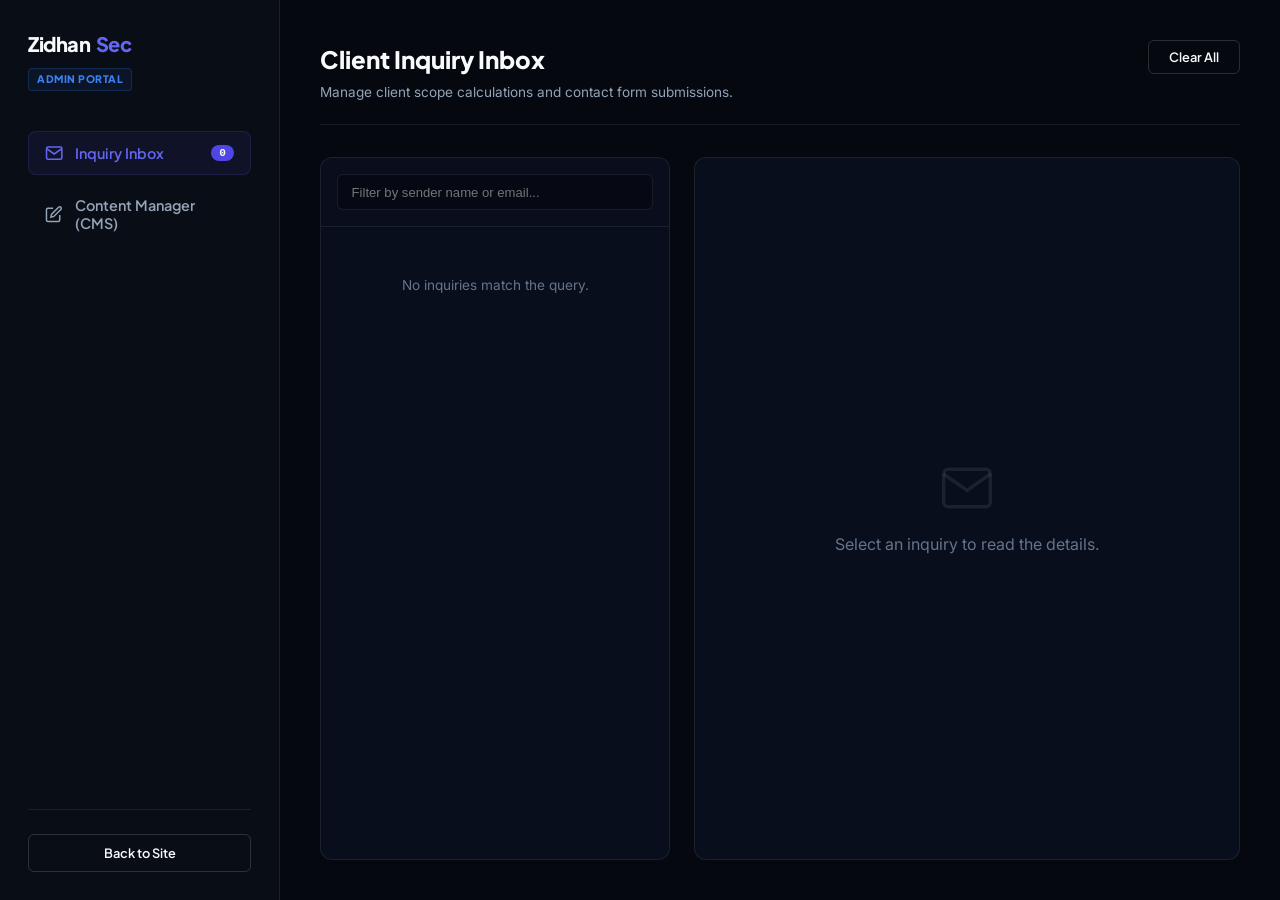
==== admin.html @ 0c04fc3c "Implement admin panel dashboard, static CMS config loader, and client inquiry inbox" ====
<!DOCTYPE html>
<html lang="en">
<head>
    <meta charset="UTF-8">
    <meta name="viewport" content="width=device-width, initial-scale=1.0">
    <title>ZidhanSec | Admin Portal</title>
    <!-- Google Fonts -->
    <link rel="preconnect" href="https://fonts.googleapis.com">
    <link rel="preconnect" href="https://fonts.gstatic.com" crossorigin>
    <link href="https://fonts.googleapis.com/css2?family=Inter:wght@300;400;500;600;700;800&family=Plus+Jakarta+Sans:wght@300;400;500;600;700;800&display=swap" rel="stylesheet">
    <!-- CSS stylesheet -->
    <link rel="stylesheet" href="style.css">
</head>
<body class="admin-body">
    <!-- Background glow effect -->
    <div class="bg-gradient-glow"></div>

    <div class="admin-layout">
        <!-- Sidebar Navigation -->
        <aside class="admin-sidebar">
            <div class="sidebar-header">
                <a href="index.html" class="logo">
                    <span class="logo-brand">Zidhan</span><span class="logo-accent">Sec</span>
                </a>
                <span class="admin-badge">Admin Portal</span>
            </div>
            
            <nav class="sidebar-nav">
                <button class="nav-tab-btn active" id="tab-inbox-btn">
                    <svg class="nav-tab-icon" viewBox="0 0 24 24" fill="none" stroke="currentColor" stroke-width="2"><path d="M4 4h16c1.1 0 2 .9 2 2v12c0 1.1-.9 2-2 2H4c-1.1 0-2-.9-2-2V6c0-1.1.9-2 2-2z"></path><polyline points="22,6 12,13 2,6"></polyline></svg>
                    <span>Inquiry Inbox</span>
                    <span class="inbox-count" id="inbox-badge-count">0</span>
                </button>
                <button class="nav-tab-btn" id="tab-cms-btn">
                    <svg class="nav-tab-icon" viewBox="0 0 24 24" fill="none" stroke="currentColor" stroke-width="2"><path d="M11 4H4a2 2 0 0 0-2 2v14a2 2 0 0 0 2 2h14a2 2 0 0 0 2-2v-7"></path><path d="M18.5 2.5a2.121 2.121 0 1 1 3 3L12 15l-4 1 1-4 9.5-9.5z"></path></svg>
                    <span>Content Manager (CMS)</span>
                </button>
            </nav>

            <div class="sidebar-footer">
                <a href="index.html" class="btn btn-outline btn-sm btn-block">Back to Site</a>
            </div>
        </aside>

        <!-- Main Workspace Area -->
        <main class="admin-workspace">
            
            <!-- INBOX TAB VIEW -->
            <section class="admin-tab-content active" id="tab-inbox">
                <div class="tab-header-row">
                    <div>
                        <h2 class="workspace-title">Client Inquiry Inbox</h2>
                        <p class="workspace-subtitle">Manage client scope calculations and contact form submissions.</p>
                    </div>
                    <button class="btn btn-outline btn-sm" id="btn-clear-inbox">Clear All</button>
                </div>

                <div class="inbox-dashboard-grid">
                    <!-- Inbox Left Index List -->
                    <div class="inbox-list-pane">
                        <div class="list-search-wrap">
                            <input type="text" id="inbox-search" placeholder="Filter by sender name or email...">
                        </div>
                        <div class="inbox-index-list" id="inbox-index-list">
                            <!-- Populated dynamically -->
                            <div class="inbox-empty-state">No inquiries received yet.</div>
                        </div>
                    </div>

                    <!-- Inbox Right Details Reader -->
                    <div class="inbox-reader-pane" id="inbox-reader-pane">
                        <div class="reader-placeholder">
                            <svg class="placeholder-mail-icon" viewBox="0 0 24 24" fill="none" stroke="currentColor" stroke-width="1.5"><path d="M4 4h16c1.1 0 2 .9 2 2v12c0 1.1-.9 2-2 2H4c-1.1 0-2-.9-2-2V6c0-1.1.9-2 2-2z"></path><polyline points="22,6 12,13 2,6"></polyline></svg>
                            <p>Select an inquiry to read the details.</p>
                        </div>
                    </div>
                </div>
            </section>

            <!-- CMS EDITOR TAB VIEW -->
            <section class="admin-tab-content" id="tab-cms">
                <div class="tab-header-row">
                    <div>
                        <h2 class="workspace-title">Content Management System (CMS)</h2>
                        <p class="workspace-subtitle">Dynamically edit your website texts, statistics, biography, and featured cards.</p>
                    </div>
                    <div style="display:flex; gap: 0.5rem;">
                        <button class="btn btn-outline btn-sm" id="btn-export-config">Export config.json</button>
                        <button class="btn btn-primary btn-sm" id="btn-save-cms">Save Changes</button>
                    </div>
                </div>

                <div class="cms-editor-grid">
                    <!-- CMS Left: Edit Forms -->
                    <div class="cms-forms-pane">
                        <form id="cms-editor-form">
                            <!-- HERO SECTION EDITOR -->
                            <div class="editor-section-card">
                                <h3 class="editor-card-title">1. Hero Section Content</h3>
                                <div class="form-group">
                                    <label for="cms-hero-status">Status Badge Text</label>
                                    <input type="text" id="cms-hero-status" required>
                                </div>
                                <div class="form-group">
                                    <label for="cms-hero-title">Main Headline (Use \n for line breaks)</label>
                                    <textarea id="cms-hero-title" rows="2" required></textarea>
                                </div>
                                <div class="form-group">
                                    <label for="cms-hero-subtitle">Subtitle Paragraph</label>
                                    <textarea id="cms-hero-subtitle" rows="3" required></textarea>
                                </div>
                            </div>

                            <!-- STATS EDITOR -->
                            <div class="editor-section-card">
                                <h3 class="editor-card-title">2. Homepage Statistics</h3>
                                <div class="stats-editor-grid">
                                    <div class="stat-editor-row">
                                        <h4>Stat 1</h4>
                                        <input type="text" id="cms-stat-val-0" placeholder="Val (e.g. 15+)" required>
                                        <input type="text" id="cms-stat-lbl-0" placeholder="Label" required>
                                    </div>
                                    <div class="stat-editor-row">
                                        <h4>Stat 2</h4>
                                        <input type="text" id="cms-stat-val-1" placeholder="Val (e.g. 100%)" required>
                                        <input type="text" id="cms-stat-lbl-1" placeholder="Label" required>
                                    </div>
                                    <div class="stat-editor-row">
                                        <h4>Stat 3</h4>
                                        <input type="text" id="cms-stat-val-2" placeholder="Val (e.g. 3+)" required>
                                        <input type="text" id="cms-stat-lbl-2" placeholder="Label" required>
                                    </div>
                                </div>
                            </div>

                            <!-- ABOUT BIOGRAPHY EDITOR -->
                            <div class="editor-section-card">
                                <h3 class="editor-card-title">3. About Me Biography</h3>
                                <div class="form-group">
                                    <label for="cms-about-lead">Lead Statement (Bold text)</label>
                                    <input type="text" id="cms-about-lead" required>
                                </div>
                                <div class="form-group">
                                    <label for="cms-about-bio1">Bio Paragraph 1</label>
                                    <textarea id="cms-about-bio1" rows="3" required></textarea>
                                </div>
                                <div class="form-group">
                                    <label for="cms-about-bio2">Bio Paragraph 2</label>
                                    <textarea id="cms-about-bio2" rows="3" required></textarea>
                                </div>
                                <div class="form-group">
                                    <label for="cms-about-bio3">Bio Paragraph 3</label>
                                    <textarea id="cms-about-bio3" rows="3" required></textarea>
                                </div>
                            </div>
                        </form>
                    </div>

                    <!-- CMS Right: Help & Deployment Instructions -->
                    <div class="cms-help-pane">
                        <div class="help-card">
                            <h4>How to make updates permanent?</h4>
                            <p>Modifying fields on this page and clicking **Save Changes** updates your browser's local view immediately so you can test it.</p>
                            <p>To make the changes permanent for all public visitors on your live website, follow these steps:</p>
                            <ol class="help-steps">
                                <li>Modify the contents on this panel to your liking.</li>
                                <li>Click the **Export config.json** button at the top-right.</li>
                                <li>Save the downloaded `config.json` file inside your local folder, replacing the old `config.json`.</li>
                                <li>Run a Git Commit and Push to your repository:
                                    <pre class="code-pre">git add config.json
git commit -m "Update website content"
git push origin main</pre>
                                </li>
                            </ol>
                            <div class="alert-info-box">
                                <p><strong>Note:</strong> GitHub Pages may take 1-2 minutes to deploy the new file after you push.</p>
                            </div>
                        </div>
                    </div>
                </div>
            </section>

        </main>
    </div>

    <!-- JS Scripts -->
    <script src="app.js"></script>
</body>
</html>
---- style.css ----
/* ==========================================================================
   Custom CSS Design System - Professional Corporate Theme
   ========================================================================== */
:root {
    /* Color Palette */
    --bg-base: #090d16;          /* Deep Slate Navy */
    --bg-surface: #0f172a;       /* Slate-900 */
    --bg-card: rgba(15, 23, 42, 0.6);
    --bg-darker: #05080f;        /* Near Black Navy */
    
    --color-primary: #4f46e5;    /* Indigo */
    --color-primary-light: #6366f1;
    --color-primary-rgb: 79, 70, 229;
    --color-secondary: #3b82f6;  /* Blue */
    --color-secondary-rgb: 59, 130, 246;
    --color-accent: #10b981;     /* Emerald Success */
    
    --color-text-primary: #f8fafc;   /* Slate-50 */
    --color-text-secondary: #94a3b8; /* Slate-400 */
    --color-text-muted: #64748b;    /* Slate-500 */
    --color-border: rgba(255, 255, 255, 0.08);
    --color-border-hover: rgba(99, 102, 241, 0.25);

    /* Severity Indicators */
    --sev-critical: #ef4444;      /* Rose Red */
    --sev-high: #f97316;          /* Orange */
    --sev-medium: #f59e0b;        /* Amber */
    --sev-low: #0ea5e9;           /* Sky Blue */
    
    /* Fonts */
    --font-sans: 'Inter', -apple-system, BlinkMacSystemFont, "Segoe UI", Roboto, sans-serif;
    --font-heading: 'Plus Jakarta Sans', -apple-system, BlinkMacSystemFont, sans-serif;
    --font-mono: SFMono-Regular, Consolas, "Liberation Mono", Menlo, monospace;
    
    /* Transitions */
    --transition-fast: 0.15s ease;
    --transition-smooth: 0.35s cubic-bezier(0.16, 1, 0.3, 1);
}

/* Reset and Global Styles */
*, *::before, *::after {
    box-sizing: border-box;
    margin: 0;
    padding: 0;
}

html {
    scroll-behavior: smooth;
    font-size: 16px;
    background-color: var(--bg-base);
}

body {
    font-family: var(--font-sans);
    color: var(--color-text-primary);
    line-height: 1.6;
    overflow-x: hidden;
    position: relative;
    background-color: var(--bg-base);
}

/* Background Gradients Glow (Modern tech look) */
.bg-gradient-glow {
    position: fixed;
    top: 0;
    left: 0;
    width: 100vw;
    height: 100vh;
    z-index: -2;
    background-color: var(--bg-base);
    background-image: 
        radial-gradient(circle at 15% 15%, rgba(79, 70, 229, 0.07) 0%, transparent 45%),
        radial-gradient(circle at 85% 85%, rgba(59, 130, 246, 0.07) 0%, transparent 45%);
    pointer-events: none;
}

/* Scrollbar styling */
::-webkit-scrollbar {
    width: 8px;
    height: 8px;
}
::-webkit-scrollbar-track {
    background: var(--bg-base);
}
::-webkit-scrollbar-thumb {
    background: rgba(99, 102, 241, 0.15);
    border-radius: 8px;
}
::-webkit-scrollbar-thumb:hover {
    background: rgba(99, 102, 241, 0.3);
}

/* Helper Utilities */
.container {
    width: 100%;
    max-width: 1200px;
    margin: 0 auto;
    padding: 0 2rem;
}

.section-padding {
    padding: 6.5rem 0;
}

.bg-darker {
    background-color: var(--bg-darker);
}

.border-top-glow {
    border-top: 1px solid var(--color-border);
    position: relative;
}

.text-gradient {
    background: linear-gradient(135deg, #818cf8, #3b82f6);
    -webkit-background-clip: text;
    -webkit-text-fill-color: transparent;
}

.text-success { color: var(--color-accent); }
.text-accent { color: var(--color-primary-light); }
.text-muted { color: var(--color-text-secondary); }

/* Buttons & Interactive Elements */
.btn {
    display: inline-flex;
    align-items: center;
    justify-content: center;
    gap: 0.5rem;
    font-family: var(--font-heading);
    font-weight: 600;
    font-size: 0.9rem;
    padding: 0.75rem 1.75rem;
    border-radius: 8px;
    cursor: pointer;
    text-decoration: none;
    transition: var(--transition-smooth);
    border: 1px solid transparent;
}

.btn-primary {
    background-color: var(--color-primary);
    color: #ffffff;
    border-color: var(--color-primary);
}
.btn-primary:hover {
    background-color: var(--color-primary-light);
    border-color: var(--color-primary-light);
    transform: translateY(-2px);
    box-shadow: 0 10px 20px -10px rgba(99, 102, 241, 0.5);
}

.btn-outline {
    background-color: transparent;
    color: var(--color-text-primary);
    border-color: rgba(255, 255, 255, 0.15);
}
.btn-outline:hover {
    background-color: rgba(255, 255, 255, 0.03);
    border-color: var(--color-primary-light);
    color: var(--color-primary-light);
    transform: translateY(-2px);
}

.btn-sm {
    padding: 0.5rem 1.25rem;
    font-size: 0.8rem;
    border-radius: 6px;
}

.btn-block {
    width: 100%;
}

.btn-icon {
    width: 1rem;
    height: 1rem;
    transition: transform var(--transition-fast);
}
.btn:hover .btn-icon {
    transform: translateX(2px);
}

/* Header & Navigation Menu */
.header {
    position: fixed;
    top: 0;
    left: 0;
    width: 100%;
    z-index: 100;
    background-color: rgba(9, 13, 22, 0.85);
    backdrop-filter: blur(12px);
    -webkit-backdrop-filter: blur(12px);
    border-bottom: 1px solid var(--color-border);
    transition: var(--transition-smooth);
}

.nav-container {
    display: flex;
    align-items: center;
    justify-content: space-between;
    height: 80px;
}

.logo {
    display: flex;
    align-items: center;
    gap: 0.35rem;
    font-family: var(--font-heading);
    font-weight: 800;
    font-size: 1.25rem;
    color: var(--color-text-primary);
    text-decoration: none;
    letter-spacing: -0.5px;
}
.logo-brand {
    color: var(--color-text-primary);
}
.logo-accent {
    color: var(--color-primary-light);
}

.status-dot {
    display: inline-block;
    vertical-align: middle;
    width: 8px;
    height: 8px;
    background-color: var(--color-accent);
    border-radius: 50%;
    box-shadow: 0 0 8px var(--color-accent);
}
.pulsing {
    animation: pulse 2s infinite;
}

@keyframes pulse {
    0% { transform: scale(0.95); opacity: 0.5; }
    50% { transform: scale(1.1); opacity: 1; }
    100% { transform: scale(0.95); opacity: 0.5; }
}

.nav-menu {
    display: flex;
    align-items: center;
    gap: 2rem;
}

.nav-link {
    font-family: var(--font-heading);
    font-size: 0.9rem;
    font-weight: 500;
    color: var(--color-text-secondary);
    text-decoration: none;
    transition: var(--transition-fast);
    padding: 0.5rem 0;
}
.nav-link:hover, .nav-link.active {
    color: var(--color-primary-light);
}

.mobile-nav-toggle {
    display: none;
    background: none;
    border: none;
    cursor: pointer;
    flex-direction: column;
    gap: 5px;
}
.mobile-nav-toggle .bar {
    width: 20px;
    height: 2px;
    background-color: var(--color-text-primary);
    transition: var(--transition-fast);
}

/* Hero Section */
.hero-section {
    position: relative;
    overflow: hidden;
}

.hero-grid {
    display: grid;
    grid-template-columns: 1.15fr 0.85fr;
    gap: 4rem;
    align-items: center;
    padding-top: 120px;
    padding-bottom: 3rem;
}

.badge-corporate {
    display: inline-flex;
    align-items: center;
    gap: 0.5rem;
    background-color: rgba(99, 102, 241, 0.08);
    border: 1px solid rgba(99, 102, 241, 0.2);
    padding: 0.35rem 0.85rem;
    border-radius: 20px;
    margin-bottom: 1.5rem;
}
.badge-ping {
    width: 6px;
    height: 6px;
    background-color: var(--color-accent);
    border-radius: 50%;
    animation: pulse 1.5s infinite;
}
.badge-text {
    font-family: var(--font-heading);
    font-size: 0.72rem;
    font-weight: 700;
    letter-spacing: 0.5px;
    color: var(--color-primary-light);
}

.hero-title {
    font-family: var(--font-heading);
    font-size: 3.25rem;
    line-height: 1.2;
    font-weight: 800;
    margin-bottom: 1.5rem;
    letter-spacing: -1.25px;
}

.hero-subtitle {
    font-size: 1.05rem;
    color: var(--color-text-secondary);
    margin-bottom: 2.25rem;
    max-width: 550px;
    line-height: 1.7;
}

.hero-actions {
    display: flex;
    gap: 1rem;
    margin-bottom: 3.5rem;
}

.hero-stats {
    display: flex;
    gap: 2.5rem;
    border-top: 1px solid var(--color-border);
    padding-top: 2rem;
}
.stat-val {
    display: block;
    font-size: 1.85rem;
    font-weight: 800;
    font-family: var(--font-heading);
    line-height: 1;
    margin-bottom: 0.25rem;
}
.stat-lbl {
    font-size: 0.75rem;
    color: var(--color-text-muted);
    font-weight: 600;
    text-transform: uppercase;
    letter-spacing: 0.5px;
}

/* Executive Security Metrics Dashboard (Corporate style) */
.dashboard-widget-container {
    background-color: rgba(15, 23, 42, 0.55);
    border: 1px solid var(--color-border);
    border-radius: 12px;
    box-shadow: 0 20px 40px rgba(0, 0, 0, 0.35);
    overflow: hidden;
    height: 380px;
    display: flex;
    flex-direction: column;
    backdrop-filter: blur(8px);
}

.dashboard-header {
    background-color: var(--bg-darker);
    border-bottom: 1px solid var(--color-border);
    padding: 0.85rem 1.25rem;
    display: flex;
    align-items: center;
    justify-content: space-between;
}
.dashboard-controls {
    display: flex;
    gap: 6px;
}
.control-dot {
    width: 8px;
    height: 8px;
    border-radius: 50%;
    background-color: rgba(255, 255, 255, 0.15);
}
.dashboard-title {
    font-family: var(--font-heading);
    font-size: 0.8rem;
    font-weight: 700;
    color: var(--color-text-secondary);
}
.dashboard-badge {
    font-family: var(--font-mono);
    font-size: 0.7rem;
    font-weight: 600;
    color: var(--color-accent);
    border: 1px solid rgba(16, 185, 129, 0.25);
    padding: 1px 6px;
    border-radius: 4px;
    background-color: rgba(16, 185, 129, 0.05);
}

.dashboard-body {
    padding: 1.25rem;
    display: flex;
    flex-direction: column;
    gap: 1rem;
    flex-grow: 1;
    overflow-y: auto;
}

.dashboard-stats-grid {
    display: grid;
    grid-template-columns: 1fr 1fr;
    gap: 0.85rem;
}
.stat-card {
    background-color: rgba(5, 8, 15, 0.4);
    border: 1px solid var(--color-border);
    border-radius: 8px;
    padding: 0.85rem 1rem;
}
.stat-num {
    font-family: var(--font-heading);
    font-size: 1.5rem;
    font-weight: 800;
}
.stat-desc {
    font-size: 0.72rem;
    color: var(--color-text-muted);
}

.dashboard-chart-wrap {
    background-color: rgba(5, 8, 15, 0.4);
    border: 1px solid var(--color-border);
    border-radius: 8px;
    padding: 0.85rem 1rem;
}
.chart-header {
    display: flex;
    justify-content: space-between;
    font-size: 0.72rem;
    margin-bottom: 0.5rem;
    color: var(--color-text-muted);
}
.chart-legend {
    color: var(--color-accent);
    font-weight: 600;
}
.chart-bars {
    display: flex;
    justify-content: space-between;
    align-items: flex-end;
    height: 60px;
}
.chart-bar-item {
    display: flex;
    flex-direction: column;
    align-items: center;
    gap: 0.25rem;
    flex-grow: 1;
}
.bar-fill {
    width: 14px;
    background: linear-gradient(180deg, var(--color-primary-light), var(--color-secondary));
    border-radius: 3px 3px 0 0;
    transition: height 0.6s ease;
}
.chart-bar-item span {
    font-size: 0.6rem;
    color: var(--color-text-muted);
}

.dashboard-feed {
    background-color: rgba(5, 8, 15, 0.4);
    border: 1px solid var(--color-border);
    border-radius: 8px;
    padding: 0.75rem 1rem;
    display: flex;
    flex-direction: column;
    gap: 0.25rem;
}
.feed-item {
    font-family: var(--font-mono);
    font-size: 0.7rem;
    color: var(--color-text-secondary);
    display: flex;
    gap: 0.5rem;
}
.feed-time {
    color: var(--color-primary-light);
}

/* Section Header Styles */
.section-header {
    margin-bottom: 3.5rem;
    max-width: 600px;
}
.section-title {
    font-family: var(--font-heading);
    font-size: 2rem;
    font-weight: 800;
    margin-bottom: 0.5rem;
    letter-spacing: -0.75px;
}
.section-desc {
    color: var(--color-text-secondary);
    font-size: 0.95rem;
}

/* About Me Section */
.about-grid {
    display: grid;
    grid-template-columns: 1.1fr 0.9fr;
    gap: 4rem;
    align-items: start;
}

.about-bio {
    display: flex;
    flex-direction: column;
    gap: 1.25rem;
}
.lead-text {
    font-family: var(--font-heading);
    font-size: 1.15rem;
    color: var(--color-primary-light);
    font-weight: 600;
    line-height: 1.6;
}
.about-bio p {
    color: var(--color-text-secondary);
    font-size: 0.95rem;
}

.about-timeline-card {
    background-color: rgba(15, 23, 42, 0.4);
    border: 1px solid var(--color-border);
    border-radius: 12px;
    padding: 2.25rem 2rem;
}
.card-title-glow {
    font-family: var(--font-heading);
    font-size: 1.15rem;
    font-weight: 700;
    margin-bottom: 1.5rem;
    color: var(--color-text-primary);
    border-bottom: 1px solid var(--color-border);
    padding-bottom: 0.75rem;
}

.timeline {
    position: relative;
    padding-left: 1.5rem;
}
.timeline::before {
    content: '';
    position: absolute;
    top: 0.5rem;
    bottom: 0;
    left: 0;
    width: 1px;
    background-color: var(--color-border);
}

.timeline-item {
    position: relative;
    margin-bottom: 1.75rem;
}
.timeline-item:last-child {
    margin-bottom: 0;
}

.timeline-dot {
    position: absolute;
    left: calc(-1.5rem - 4.5px);
    top: 6px;
    width: 10px;
    height: 10px;
    background-color: var(--bg-base);
    border: 2px solid var(--color-primary-light);
    border-radius: 50%;
    transition: var(--transition-fast);
}
.timeline-item:hover .timeline-dot {
    background-color: var(--color-primary-light);
    box-shadow: 0 0 8px var(--color-primary-light);
}

.timeline-date {
    font-family: var(--font-mono);
    font-size: 0.72rem;
    color: var(--color-primary-light);
    font-weight: 700;
    margin-bottom: 0.15rem;
}
.timeline-title {
    font-family: var(--font-heading);
    font-size: 0.95rem;
    font-weight: 700;
    margin-bottom: 0.25rem;
}
.timeline-text {
    font-size: 0.82rem;
    color: var(--color-text-secondary);
}

/* Skills Section */
.skills-grid {
    display: grid;
    grid-template-columns: repeat(3, 1fr);
    gap: 1.75rem;
    margin-bottom: 4rem;
}

.skill-card {
    background-color: var(--bg-card);
    border: 1px solid var(--color-border);
    border-radius: 12px;
    padding: 2.25rem 2rem;
    transition: var(--transition-smooth);
    display: flex;
    flex-direction: column;
}
.skill-card:hover {
    transform: translateY(-4px);
    border-color: var(--color-border-hover);
    box-shadow: 0 12px 24px -10px rgba(0, 0, 0, 0.3);
}

.skill-icon-wrap {
    width: 44px;
    height: 44px;
    border-radius: 8px;
    background-color: rgba(99, 102, 241, 0.08);
    border: 1px solid rgba(99, 102, 241, 0.15);
    display: flex;
    align-items: center;
    justify-content: center;
    margin-bottom: 1.5rem;
    color: var(--color-primary-light);
    transition: var(--transition-fast);
}
.skill-card:hover .skill-icon-wrap {
    background-color: var(--color-primary);
    color: #ffffff;
}
.skill-icon {
    width: 20px;
    height: 20px;
}

.skill-card-title {
    font-family: var(--font-heading);
    font-size: 1.15rem;
    font-weight: 700;
    margin-bottom: 0.5rem;
}
.skill-card-text {
    font-size: 0.88rem;
    color: var(--color-text-secondary);
    margin-bottom: 1.5rem;
    flex-grow: 1;
}

.skill-badges {
    display: flex;
    flex-wrap: wrap;
    gap: 0.35rem;
}
.skill-badge {
    font-family: var(--font-sans);
    font-size: 0.72rem;
    font-weight: 500;
    background-color: rgba(255, 255, 255, 0.04);
    border: 1px solid var(--color-border);
    padding: 0.2rem 0.5rem;
    border-radius: 4px;
    color: var(--color-text-secondary);
}

.skills-metrics-wrap {
    background-color: rgba(15, 23, 42, 0.45);
    border: 1px solid var(--color-border);
    border-radius: 12px;
    padding: 2.5rem 3rem;
}
.metrics-title {
    font-family: var(--font-heading);
    font-size: 1.15rem;
    font-weight: 700;
    margin-bottom: 2rem;
}

.metrics-grid {
    display: grid;
    grid-template-columns: 1fr 1fr;
    column-gap: 4rem;
    row-gap: 1.5rem;
}

.metric-info {
    display: flex;
    justify-content: space-between;
    margin-bottom: 0.35rem;
}
.metric-name {
    font-size: 0.88rem;
    font-weight: 500;
}
.metric-pct {
    font-family: var(--font-mono);
    color: var(--color-primary-light);
    font-weight: 600;
    font-size: 0.8rem;
}

.metric-bar-bg {
    height: 6px;
    background-color: var(--bg-darker);
    border-radius: 3px;
    overflow: hidden;
}
.metric-bar-fill {
    height: 100%;
    background: linear-gradient(90deg, var(--color-primary), var(--color-secondary));
    border-radius: 3px;
    transform-origin: left;
    transition: transform 1s ease-in-out;
}

/* Services Section */
.services-grid {
    display: grid;
    grid-template-columns: repeat(3, 1fr);
    gap: 1.75rem;
}

.service-card {
    background-color: var(--bg-card);
    border: 1px solid var(--color-border);
    border-radius: 12px;
    padding: 3rem 2rem;
    transition: var(--transition-smooth);
    text-align: center;
}
.service-card:hover {
    border-color: var(--color-border-hover);
    box-shadow: 0 12px 24px -10px rgba(0, 0, 0, 0.3);
    transform: translateY(-4px);
}

.service-icon {
    width: 56px;
    height: 56px;
    border-radius: 10px;
    background-color: rgba(99, 102, 241, 0.08);
    border: 1px solid rgba(99, 102, 241, 0.15);
    color: var(--color-primary-light);
    display: flex;
    align-items: center;
    justify-content: center;
    margin: 0 auto 1.5rem;
    transition: var(--transition-fast);
}
.service-icon svg {
    width: 24px;
    height: 24px;
}
.service-card:hover .service-icon {
    background-color: var(--color-primary);
    color: #ffffff;
}

.service-card h3 {
    font-family: var(--font-heading);
    font-size: 1.15rem;
    font-weight: 700;
    margin-bottom: 0.75rem;
}
.service-card p {
    font-size: 0.88rem;
    color: var(--color-text-secondary);
    line-height: 1.5;
}

/* Projects & Research Section */
.projects-featured {
    margin-bottom: 3rem;
}

.project-featured-card {
    background-color: var(--bg-card);
    border: 1px solid var(--color-border);
    border-radius: 12px;
    padding: 2.5rem 3rem;
    position: relative;
    overflow: hidden;
}
.project-featured-card::before {
    content: '';
    position: absolute;
    top: 0;
    left: 0;
    width: 4px;
    height: 100%;
    background-color: var(--color-primary-light);
}

.project-tag {
    font-family: var(--font-heading);
    color: var(--color-primary-light);
    font-size: 0.72rem;
    font-weight: 800;
    letter-spacing: 1px;
    margin-bottom: 0.75rem;
}
.project-featured-title {
    font-family: var(--font-heading);
    font-size: 1.5rem;
    font-weight: 800;
    margin-bottom: 1rem;
}
.project-featured-desc {
    color: var(--color-text-secondary);
    font-size: 0.92rem;
    margin-bottom: 2rem;
    line-height: 1.6;
}

/* Vulnerabilities Accordion */
.vulns-list {
    margin-bottom: 2rem;
    border: 1px solid var(--color-border);
    border-radius: 8px;
    overflow: hidden;
}

.vuln-item {
    border-bottom: 1px solid var(--color-border);
}
.vuln-item:last-child {
    border-bottom: none;
}

.vuln-header {
    display: flex;
    align-items: center;
    padding: 1rem 1.25rem;
    cursor: pointer;
    background-color: rgba(5, 8, 15, 0.2);
    transition: background-color var(--transition-fast);
}
.vuln-header:hover {
    background-color: rgba(5, 8, 15, 0.4);
}

.severity-badge {
    font-family: var(--font-mono);
    font-size: 0.68rem;
    font-weight: 700;
    padding: 2px 8px;
    border-radius: 4px;
    margin-right: 1rem;
    min-width: 75px;
    text-align: center;
}

.vuln-item.critical .severity-badge { background-color: rgba(239, 68, 68, 0.1); color: var(--sev-critical); border: 1px solid rgba(239, 68, 68, 0.2); }
.vuln-item.high .severity-badge { background-color: rgba(249, 115, 22, 0.1); color: var(--sev-high); border: 1px solid rgba(249, 115, 22, 0.2); }
.vuln-item.medium .severity-badge { background-color: rgba(245, 158, 11, 0.1); color: var(--sev-medium); border: 1px solid rgba(245, 158, 11, 0.2); }
.vuln-item.low .severity-badge { background-color: rgba(14, 165, 233, 0.1); color: var(--sev-low); border: 1px solid rgba(14, 165, 233, 0.2); }

.vuln-name {
    font-size: 0.88rem;
    font-weight: 600;
    flex-grow: 1;
}

.vuln-toggle {
    font-size: 1.1rem;
    color: var(--color-text-muted);
    font-weight: 400;
    transition: transform var(--transition-fast);
}

.vuln-details {
    padding: 0;
    max-height: 0;
    overflow: hidden;
    background-color: rgba(5, 8, 15, 0.15);
    transition: max-height 0.3s cubic-bezier(0, 1, 0, 1), padding 0.3s ease;
}
.vuln-details p {
    font-size: 0.82rem;
    color: var(--color-text-secondary);
    line-height: 1.5;
}

/* Accordion Active States */
.vuln-item.active .vuln-details {
    max-height: 200px;
    padding: 1.25rem;
    border-top: 1px solid var(--color-border);
}
.vuln-item.active .vuln-toggle {
    transform: rotate(45deg);
}

.project-footer {
    display: flex;
    justify-content: space-between;
    align-items: center;
    border-top: 1px solid var(--color-border);
    padding-top: 1.5rem;
}
.project-tools {
    display: flex;
    gap: 0.75rem;
}
.project-tools span {
    font-size: 0.75rem;
    color: var(--color-text-muted);
    font-weight: 500;
}
.project-links-wrap {
    display: flex;
    align-items: center;
    gap: 1.25rem;
}
.project-link {
    display: inline-flex;
    align-items: center;
    gap: 0.25rem;
    font-family: var(--font-heading);
    font-size: 0.85rem;
    color: var(--color-text-secondary);
    text-decoration: none;
    font-weight: 600;
    transition: color var(--transition-fast);
}
.project-link:hover {
    color: var(--color-primary-light);
}
.link-icon {
    width: 0.85rem;
    height: 0.85rem;
}

/* Secondary Projects Grid */
.projects-grid {
    display: grid;
    grid-template-columns: 1fr 1fr;
    gap: 1.75rem;
}
.project-card {
    background-color: var(--bg-card);
    border: 1px solid var(--color-border);
    border-radius: 12px;
    padding: 2.25rem;
    transition: var(--transition-smooth);
}
.project-card:hover {
    border-color: var(--color-border-hover);
    transform: translateY(-3px);
}
.project-card-header {
    display: flex;
    justify-content: space-between;
    align-items: center;
    margin-bottom: 1.25rem;
    color: var(--color-text-muted);
}
.project-folder-icon {
    width: 1.75rem;
    height: 1.75rem;
    color: var(--color-primary-light);
}
.project-year {
    font-family: var(--font-mono);
    font-size: 0.72rem;
    font-weight: 700;
}
.project-card-title {
    font-family: var(--font-heading);
    font-size: 1.15rem;
    font-weight: 700;
    margin-bottom: 0.5rem;
}
.project-card-text {
    font-size: 0.88rem;
    color: var(--color-text-secondary);
    margin-bottom: 1.5rem;
    line-height: 1.5;
}
.project-card-tags {
    display: flex;
    flex-wrap: wrap;
    gap: 0.5rem;
}
.project-card-tags span {
    font-size: 0.72rem;
    color: var(--color-text-muted);
    font-weight: 500;
}

/* Scoping Calculator Styles */
.scoping-grid {
    display: grid;
    grid-template-columns: 1.1fr 0.9fr;
    gap: 1.75rem;
}
.scoping-selector-card, .scoping-results-card {
    background-color: var(--bg-card);
    border: 1px solid var(--color-border);
    border-radius: 12px;
    padding: 2.5rem;
    display: flex;
    flex-direction: column;
    gap: 1.5rem;
}

.scoping-form-group {
    display: flex;
    flex-direction: column;
    gap: 0.75rem;
}
.scoping-label {
    font-family: var(--font-heading);
    font-size: 0.88rem;
    font-weight: 700;
}
.scoping-options {
    display: flex;
    flex-direction: column;
    gap: 0.6rem;
}
.scoping-option {
    background-color: rgba(5, 8, 15, 0.3);
    border: 1px solid var(--color-border);
    border-radius: 8px;
    padding: 0.85rem 1.15rem;
    cursor: pointer;
    transition: var(--transition-fast);
    display: flex;
    align-items: center;
    gap: 0.75rem;
}
.scoping-option input {
    cursor: pointer;
    accent-color: var(--color-primary-light);
}
.scoping-option span {
    font-size: 0.85rem;
    font-weight: 600;
    color: var(--color-text-secondary);
}
.scoping-option.active {
    border-color: var(--color-primary-light);
    background-color: rgba(99, 102, 241, 0.04);
}
.scoping-option.active span {
    color: var(--color-text-primary);
}

.scoping-slider-wrap {
    display: flex;
    flex-direction: column;
    gap: 0.6rem;
}
.scoping-slider {
    -webkit-appearance: none;
    appearance: none;
    width: 100%;
    height: 6px;
    border-radius: 4px;
    background: var(--bg-darker);
    outline: none;
    border: 1px solid var(--color-border);
}
.scoping-slider::-webkit-slider-thumb {
    -webkit-appearance: none;
    appearance: none;
    width: 18px;
    height: 18px;
    border-radius: 50%;
    background: var(--color-primary-light);
    cursor: pointer;
    box-shadow: 0 0 10px rgba(99, 102, 241, 0.4);
    transition: transform var(--transition-fast);
}
.scoping-slider::-webkit-slider-thumb:hover {
    transform: scale(1.15);
}
.slider-labels {
    display: flex;
    justify-content: space-between;
    font-size: 0.72rem;
    color: var(--color-text-muted);
}
#slider-current-val {
    color: var(--color-primary-light);
    font-weight: 700;
}

.results-grid {
    display: flex;
    flex-direction: column;
    gap: 1.25rem;
    background-color: rgba(5, 8, 15, 0.35);
    border: 1px solid var(--color-border);
    border-radius: 8px;
    padding: 1.5rem;
    flex-grow: 1;
}
.result-item {
    display: flex;
    flex-direction: column;
    gap: 0.15rem;
}
.result-label {
    font-size: 0.72rem;
    color: var(--color-text-muted);
    font-weight: 600;
    text-transform: uppercase;
    letter-spacing: 0.5px;
}
.result-val {
    font-family: var(--font-heading);
    font-size: 1.1rem;
    font-weight: 700;
}

/* Contact Section & Form */
.contact-container {
    display: grid;
    grid-template-columns: 0.95fr 1.05fr;
    gap: 4.5rem;
    align-items: start;
}
.contact-info {
    display: flex;
    flex-direction: column;
}
.contact-title {
    font-family: var(--font-heading);
    font-size: 2.25rem;
    font-weight: 800;
    line-height: 1.25;
    margin-bottom: 1.25rem;
}
.contact-text {
    color: var(--color-text-secondary);
    font-size: 0.95rem;
    margin-bottom: 2.5rem;
    line-height: 1.6;
}
.contact-details {
    display: flex;
    flex-direction: column;
    gap: 1.5rem;
    margin-bottom: 2.5rem;
}
.contact-detail-item {
    display: flex;
    gap: 1rem;
}
.detail-icon {
    width: 40px;
    height: 40px;
    border-radius: 8px;
    background-color: rgba(99, 102, 241, 0.06);
    border: 1px solid rgba(99, 102, 241, 0.12);
    color: var(--color-primary-light);
    display: flex;
    align-items: center;
    justify-content: center;
}
.detail-icon svg {
    width: 18px;
    height: 18px;
}
.detail-label {
    font-size: 0.72rem;
    color: var(--color-text-muted);
    font-weight: 600;
    text-transform: uppercase;
}
.detail-value {
    font-size: 0.95rem;
    font-weight: 600;
    color: var(--color-text-primary);
    text-decoration: none;
    transition: color var(--transition-fast);
}
a.detail-value:hover {
    color: var(--color-primary-light);
}

.social-links {
    display: flex;
    gap: 1rem;
}
.social-icon {
    width: 20px;
    height: 20px;
    color: var(--color-text-secondary);
    transition: color var(--transition-fast), transform var(--transition-fast);
}
.social-links a:hover .social-icon {
    color: var(--color-primary-light);
    transform: translateY(-2px);
}

.contact-form-card {
    background-color: var(--bg-card);
    border: 1px solid var(--color-border);
    border-radius: 12px;
    padding: 3rem;
}
.cyber-form {
    display: flex;
    flex-direction: column;
    gap: 1.25rem;
}
.form-row {
    display: flex;
    flex-direction: column;
}
.form-group {
    display: flex;
    flex-direction: column;
    gap: 0.5rem;
}
.form-group label {
    font-family: var(--font-heading);
    font-size: 0.82rem;
    font-weight: 700;
}
.form-group input, .form-group textarea {
    background-color: rgba(5, 8, 15, 0.4);
    border: 1px solid var(--color-border);
    border-radius: 6px;
    padding: 0.75rem 1rem;
    color: var(--color-text-primary);
    font-family: var(--font-sans);
    font-size: 0.88rem;
    outline: none;
    transition: border-color var(--transition-fast);
}
.form-group input:focus, .form-group textarea:focus {
    border-color: var(--color-primary-light);
}

.form-status {
    font-family: var(--font-mono);
    font-size: 0.75rem;
    margin-top: 0.5rem;
}
.form-status.sending { color: var(--color-secondary); }
.form-status.success { color: var(--color-accent); }

/* Footer */
.footer {
    background-color: var(--bg-darker);
    border-top: 1px solid var(--color-border);
    padding: 4rem 0 2rem;
}
.footer-grid {
    display: grid;
    grid-template-columns: 1.2fr 0.8fr;
    gap: 4rem;
    margin-bottom: 3rem;
    align-items: start;
}
.footer-logo {
    display: flex;
    align-items: center;
    gap: 0.35rem;
    font-family: var(--font-heading);
    font-weight: 800;
    font-size: 1.25rem;
    margin-bottom: 0.75rem;
}
.footer-desc {
    color: var(--color-text-secondary);
    font-size: 0.85rem;
    max-width: 380px;
}
.footer-status-pnl {
    display: flex;
    flex-direction: column;
    align-items: flex-end;
}
.status-indicator {
    display: flex;
    align-items: center;
    gap: 0.5rem;
    background-color: rgba(255, 255, 255, 0.02);
    border: 1px solid var(--color-border);
    padding: 0.35rem 0.85rem;
    border-radius: 20px;
    font-size: 0.75rem;
    font-weight: 500;
    margin-bottom: 0.75rem;
}
.status-dot.green {
    background-color: var(--color-accent);
    box-shadow: 0 0 6px var(--color-accent);
}
.footer-tagline {
    font-size: 0.75rem;
    color: var(--color-text-muted);
}

.footer-bottom {
    border-top: 1px solid var(--color-border);
    padding-top: 1.5rem;
    font-size: 0.75rem;
    color: var(--color-text-muted);
}
.footer-bottom-flex {
    display: flex;
    justify-content: space-between;
    align-items: center;
}
.footer-status-tag {
    display: flex;
    align-items: center;
    gap: 0.35rem;
}
.status-indicator-dot {
    display: inline-block;
    vertical-align: middle;
    width: 6px;
    height: 6px;
    background-color: var(--color-accent);
    border-radius: 50%;
}

/* Incident Simulation Modal */
.modal {
    position: fixed;
    top: 0;
    left: 0;
    width: 100%;
    height: 100%;
    z-index: 1100;
    background-color: rgba(5, 8, 15, 0.8);
    backdrop-filter: blur(8px);
    display: flex;
    align-items: center;
    justify-content: center;
    opacity: 0;
    pointer-events: none;
    transition: opacity var(--transition-fast);
}
.modal.active {
    opacity: 1;
    pointer-events: auto;
}
.modal-content {
    background-color: var(--bg-surface);
    border: 1px solid var(--color-border);
    border-radius: 12px;
    width: 90%;
    max-width: 600px;
    box-shadow: 0 25px 50px -12px rgba(0, 0, 0, 0.5);
    overflow: hidden;
    transform: scale(0.95);
    transition: transform var(--transition-smooth);
}
.modal.active .modal-content {
    transform: scale(1);
}
.modal-header {
    background-color: var(--bg-darker);
    border-bottom: 1px solid var(--color-border);
    padding: 1rem 1.25rem;
    display: flex;
    align-items: center;
    justify-content: space-between;
}
.modal-title {
    font-family: var(--font-heading);
    font-size: 0.85rem;
    font-weight: 700;
    color: var(--color-text-primary);
}
.modal-status {
    font-family: var(--font-mono);
    font-size: 0.7rem;
    font-weight: 700;
}
.close-modal {
    cursor: pointer;
}
.modal-body {
    padding: 1.5rem;
    height: 320px;
    overflow-y: auto;
    font-family: var(--font-mono);
    font-size: 0.78rem;
    background-color: rgba(5, 8, 15, 0.35);
    line-height: 1.5;
}

/* Floating Messenger Widget (Corporate Intercom-style) */
.client-messenger {
    position: fixed;
    bottom: 24px;
    right: 24px;
    z-index: 1000;
}

.messenger-launcher {
    width: 56px;
    height: 56px;
    border-radius: 50%;
    background-color: var(--color-primary);
    color: #ffffff;
    border: none;
    cursor: pointer;
    box-shadow: 0 4px 16px rgba(79, 70, 229, 0.4);
    display: flex;
    align-items: center;
    justify-content: center;
    position: relative;
    transition: transform var(--transition-fast), background-color var(--transition-fast);
}
.messenger-launcher:hover {
    transform: scale(1.05);
    background-color: var(--color-primary-light);
}

.launcher-icon {
    width: 22px;
    height: 22px;
}
.online-dot {
    position: absolute;
    bottom: 2px;
    right: 2px;
    width: 11px;
    height: 11px;
    background-color: var(--color-accent);
    border: 2px solid var(--bg-base);
    border-radius: 50%;
}
.pulse-ring {
    position: absolute;
    width: 100%;
    height: 100%;
    border-radius: 50%;
    border: 2px solid var(--color-primary-light);
    animation: ring-pulse 2s infinite;
    pointer-events: none;
}
@keyframes ring-pulse {
    0% { transform: scale(1); opacity: 0.6; }
    100% { transform: scale(1.35); opacity: 0; }
}

.messenger-panel {
    position: absolute;
    bottom: 72px;
    right: 0;
    width: 350px;
    max-height: 480px;
    background: rgba(15, 23, 42, 0.95);
    backdrop-filter: blur(16px);
    -webkit-backdrop-filter: blur(16px);
    border: 1px solid var(--color-border);
    border-radius: 12px;
    box-shadow: 0 15px 35px rgba(0, 0, 0, 0.4);
    display: flex;
    flex-direction: column;
    overflow: hidden;
    transform: translateY(15px);
    opacity: 0;
    pointer-events: none;
    transition: opacity var(--transition-smooth), transform var(--transition-smooth);
}
.messenger-panel.active {
    transform: translateY(0);
    opacity: 1;
    pointer-events: auto;
}

.messenger-header {
    background: var(--bg-darker);
    border-bottom: 1px solid var(--color-border);
    padding: 0.85rem 1.15rem;
    display: flex;
    align-items: center;
    justify-content: space-between;
}
.messenger-profile {
    display: flex;
    align-items: center;
    gap: 0.5rem;
}
.messenger-name {
    font-family: var(--font-heading);
    font-size: 0.85rem;
    font-weight: 700;
}
.messenger-status {
    font-size: 0.68rem;
    color: var(--color-text-muted);
}
.messenger-close {
    background: none;
    border: none;
    color: var(--color-text-muted);
    font-size: 1.35rem;
    cursor: pointer;
}
.messenger-close:hover {
    color: var(--sev-critical);
}

.messenger-body {
    padding: 1.15rem;
    overflow-y: auto;
    display: flex;
    flex-direction: column;
    gap: 0.85rem;
    max-height: 400px;
}

.chat-msg {
    max-width: 85%;
    padding: 0.65rem 0.85rem;
    border-radius: 8px;
    font-size: 0.8rem;
    line-height: 1.45;
}
.chat-msg.system {
    align-self: center;
    background-color: rgba(255, 255, 255, 0.02);
    border: 1px dashed var(--color-border);
    color: var(--color-text-muted);
    font-family: var(--font-mono);
    font-size: 0.68rem;
    width: 100%;
    text-align: center;
}
.chat-msg.system.success {
    border-color: rgba(16, 185, 129, 0.2);
    background-color: rgba(16, 185, 129, 0.03);
    color: var(--color-accent);
}
.chat-msg.recipient {
    align-self: flex-start;
    background-color: var(--bg-darker);
    border: 1px solid var(--color-border);
    border-top-left-radius: 2px;
}

.quick-options-container {
    display: flex;
    flex-direction: column;
    gap: 0.45rem;
}
.quick-option-btn {
    background-color: rgba(99, 102, 241, 0.05);
    border: 1px solid rgba(99, 102, 241, 0.15);
    border-radius: 6px;
    padding: 0.55rem 0.85rem;
    font-family: var(--font-sans);
    font-size: 0.78rem;
    font-weight: 600;
    color: var(--color-text-secondary);
    cursor: pointer;
    transition: var(--transition-fast);
}
.quick-option-btn:hover {
    border-color: var(--color-primary-light);
    color: var(--color-text-primary);
    transform: translateX(2px);
}

.messenger-input-area {
    display: flex;
    flex-direction: column;
    gap: 0.6rem;
    border-top: 1px solid var(--color-border);
    padding-top: 0.85rem;
}
.messenger-input-area input, .messenger-input-area textarea {
    background-color: var(--bg-darker);
    border: 1px solid var(--color-border);
    border-radius: 6px;
    padding: 0.55rem 0.75rem;
    font-family: var(--font-sans);
    font-size: 0.8rem;
    color: var(--color-text-primary);
    outline: none;
}
.messenger-input-area input:focus, .messenger-input-area textarea:focus {
    border-color: var(--color-primary-light);
}

.messenger-transmission-area {
    display: flex;
    flex-direction: column;
    gap: 0.75rem;
    animation: fadeIn 0.3s ease forwards;
}
.messenger-transmission-area.hidden { display: none; }
.trans-desc { font-size: 0.78rem; text-align: center; color: var(--color-text-muted); }
.trans-options { display: flex; flex-direction: column; gap: 0.5rem; }
.trans-btn {
    display: flex;
    align-items: center;
    justify-content: center;
    padding: 0.65rem 1rem;
    border-radius: 6px;
    text-decoration: none;
    font-size: 0.8rem;
    font-weight: 700;
    transition: var(--transition-fast);
}
.trans-btn.whatsapp { background-color: #25d366; color: #050a06; }
.trans-btn.whatsapp:hover { opacity: 0.9; transform: translateY(-1px); }
.trans-btn.email { background-color: var(--color-primary); color: #ffffff; }
.trans-btn.email:hover { background-color: var(--color-primary-light); transform: translateY(-1px); }

@keyframes fadeIn {
    from { opacity: 0; transform: translateY(8px); }
    to { opacity: 1; transform: translateY(0); }
}

/* Responsive Styles */
@media (max-width: 1024px) {
    .container { padding: 0 1.5rem; }
    .hero-grid { grid-template-columns: 1fr; gap: 3rem; }
    .about-grid { grid-template-columns: 1fr; gap: 3rem; }
    .skills-grid { grid-template-columns: 1fr; }
    .metrics-grid { grid-template-columns: 1fr; }
    .services-grid { grid-template-columns: 1fr; }
    .projects-grid { grid-template-columns: 1fr; }
    .scoping-grid { grid-template-columns: 1fr; }
    .contact-container { grid-template-columns: 1fr; gap: 3rem; }
    .footer-grid { grid-template-columns: 1fr; gap: 2.5rem; }
    .footer-status-pnl { align-items: flex-start; }
}

@media (max-width: 480px) {
    .hero-title { font-size: 2.35rem; }
    .section-title { font-size: 1.65rem; }
    .contact-form-card { padding: 1.5rem; }
    .client-messenger { bottom: 16px; right: 16px; }
    .messenger-panel { width: calc(100vw - 32px); right: 0; }
}

/* ==========================================================================
   12. Administrative Dashboard (Admin Portal)
   ========================================================================== */
.admin-body {
    background-color: var(--bg-darker);
    overflow: hidden;
}

.admin-layout {
    display: flex;
    height: 100vh;
    width: 100vw;
    font-family: var(--font-sans);
}

/* Sidebar Navigation */
.admin-sidebar {
    width: 280px;
    background-color: var(--bg-base);
    border-right: 1px solid var(--color-border);
    display: flex;
    flex-direction: column;
    padding: 1.75rem;
    flex-shrink: 0;
}

.sidebar-header {
    margin-bottom: 2.5rem;
    display: flex;
    flex-direction: column;
    gap: 0.5rem;
}

.admin-badge {
    align-self: flex-start;
    font-family: var(--font-heading);
    font-size: 0.65rem;
    font-weight: 800;
    color: var(--color-secondary);
    background-color: rgba(59, 130, 246, 0.08);
    border: 1px solid rgba(59, 130, 246, 0.2);
    padding: 2px 8px;
    border-radius: 4px;
    text-transform: uppercase;
    letter-spacing: 0.5px;
}

.sidebar-nav {
    display: flex;
    flex-direction: column;
    gap: 0.5rem;
    flex-grow: 1;
}

.nav-tab-btn {
    display: flex;
    align-items: center;
    gap: 0.75rem;
    background: none;
    border: 1px solid transparent;
    border-radius: 8px;
    padding: 0.75rem 1rem;
    color: var(--color-text-secondary);
    font-family: var(--font-heading);
    font-size: 0.9rem;
    font-weight: 600;
    cursor: pointer;
    text-align: left;
    transition: var(--transition-fast);
    position: relative;
}

.nav-tab-btn:hover {
    background-color: rgba(255, 255, 255, 0.03);
    color: var(--color-text-primary);
}

.nav-tab-btn.active {
    background-color: rgba(99, 102, 241, 0.08);
    border-color: rgba(99, 102, 241, 0.15);
    color: var(--color-primary-light);
}

.nav-tab-icon {
    width: 1.15rem;
    height: 1.15rem;
}

.inbox-count {
    position: absolute;
    right: 1rem;
    background-color: var(--color-primary);
    color: #ffffff;
    font-size: 0.7rem;
    font-family: var(--font-mono);
    padding: 2px 8px;
    border-radius: 10px;
    font-weight: 700;
}

.sidebar-footer {
    border-top: 1px solid var(--color-border);
    padding-top: 1.5rem;
}

/* Workspace Area */
.admin-workspace {
    flex-grow: 1;
    background-color: var(--bg-darker);
    padding: 2.5rem;
    overflow: hidden;
    position: relative;
    display: flex;
    flex-direction: column;
}

.admin-tab-content {
    display: none;
    flex-direction: column;
    height: 100%;
    overflow: hidden;
    animation: fadeIn 0.35s ease forwards;
}

.admin-tab-content.active {
    display: flex;
}

.tab-header-row {
    display: flex;
    justify-content: space-between;
    align-items: flex-start;
    margin-bottom: 2rem;
    border-bottom: 1px solid var(--color-border);
    padding-bottom: 1.25rem;
    flex-shrink: 0;
}

.workspace-title {
    font-family: var(--font-heading);
    font-size: 1.5rem;
    font-weight: 800;
    margin-bottom: 0.25rem;
}

.workspace-subtitle {
    color: var(--color-text-secondary);
    font-size: 0.85rem;
}

/* Inbox Dashboard Grid */
.inbox-dashboard-grid {
    display: grid;
    grid-template-columns: 350px 1fr;
    gap: 1.5rem;
    flex-grow: 1;
    overflow: hidden;
    height: 100%;
}

.inbox-list-pane {
    background-color: rgba(15, 23, 42, 0.45);
    border: 1px solid var(--color-border);
    border-radius: 12px;
    display: flex;
    flex-direction: column;
    overflow: hidden;
}

.list-search-wrap {
    padding: 1rem;
    border-bottom: 1px solid var(--color-border);
}

.list-search-wrap input {
    width: 100%;
    background-color: rgba(5, 8, 15, 0.6);
    border: 1px solid var(--color-border);
    border-radius: 6px;
    padding: 0.6rem 0.85rem;
    color: var(--color-text-primary);
    font-size: 0.82rem;
    outline: none;
}
.list-search-wrap input:focus {
    border-color: var(--color-primary-light);
}

.inbox-index-list {
    flex-grow: 1;
    overflow-y: auto;
    display: flex;
    flex-direction: column;
}

.inbox-card {
    padding: 1.25rem;
    border-bottom: 1px solid var(--color-border);
    cursor: pointer;
    transition: var(--transition-fast);
    text-align: left;
    background: none;
    border-left: 3px solid transparent;
}

.inbox-card:hover {
    background-color: rgba(255, 255, 255, 0.02);
}

.inbox-card.active {
    background-color: rgba(99, 102, 241, 0.05);
    border-left-color: var(--color-primary-light);
}

.inbox-card-header {
    display: flex;
    justify-content: space-between;
    margin-bottom: 0.35rem;
}

.inbox-card-name {
    font-family: var(--font-heading);
    font-size: 0.85rem;
    font-weight: 700;
    color: var(--color-text-primary);
}

.inbox-card-time {
    font-size: 0.7rem;
    color: var(--color-text-muted);
}

.inbox-card-subject {
    font-size: 0.8rem;
    font-weight: 600;
    color: var(--color-primary-light);
    margin-bottom: 0.25rem;
    white-space: nowrap;
    overflow: hidden;
    text-overflow: ellipsis;
}

.inbox-card-snippet {
    font-size: 0.75rem;
    color: var(--color-text-secondary);
    white-space: nowrap;
    overflow: hidden;
    text-overflow: ellipsis;
}

.inbox-empty-state {
    padding: 3rem 1.5rem;
    text-align: center;
    color: var(--color-text-muted);
    font-size: 0.85rem;
}

/* Reader Details Pane */
.inbox-reader-pane {
    background-color: rgba(15, 23, 42, 0.45);
    border: 1px solid var(--color-border);
    border-radius: 12px;
    padding: 2rem;
    display: flex;
    flex-direction: column;
    overflow-y: auto;
}

.reader-placeholder {
    display: flex;
    flex-direction: column;
    align-items: center;
    justify-content: center;
    height: 100%;
    color: var(--color-text-muted);
    gap: 1rem;
}

.placeholder-mail-icon {
    width: 3.5rem;
    height: 3.5rem;
    color: rgba(255,255,255,0.08);
}

.inbox-reader-header {
    border-bottom: 1px solid var(--color-border);
    padding-bottom: 1.5rem;
    margin-bottom: 1.5rem;
}

.inbox-reader-subject {
    font-family: var(--font-heading);
    font-size: 1.35rem;
    font-weight: 800;
    margin-bottom: 0.75rem;
}

.inbox-reader-meta {
    display: flex;
    justify-content: space-between;
    font-size: 0.82rem;
    color: var(--color-text-secondary);
}

.inbox-reader-sender {
    display: flex;
    flex-direction: column;
}
.inbox-reader-sender strong {
    color: var(--color-text-primary);
}

.inbox-reader-body {
    flex-grow: 1;
    font-size: 0.9rem;
    line-height: 1.6;
    white-space: pre-wrap;
    color: var(--color-text-secondary);
    margin-bottom: 2rem;
}

.inbox-reader-actions {
    display: flex;
    gap: 1rem;
    border-top: 1px solid var(--color-border);
    padding-top: 1.5rem;
}

/* CMS Editor Layout */
.cms-editor-grid {
    display: grid;
    grid-template-columns: 1.25fr 0.75fr;
    gap: 1.75rem;
    flex-grow: 1;
    overflow: hidden;
    height: 100%;
}

.cms-forms-pane {
    overflow-y: auto;
    padding-right: 0.5rem;
    display: flex;
    flex-direction: column;
    gap: 1.5rem;
}

.editor-section-card {
    background-color: rgba(15, 23, 42, 0.45);
    border: 1px solid var(--color-border);
    border-radius: 12px;
    padding: 2rem;
    display: flex;
    flex-direction: column;
    gap: 1.25rem;
}

.editor-card-title {
    font-family: var(--font-heading);
    font-weight: 700;
    font-size: 1.1rem;
    border-bottom: 1px solid var(--color-border);
    padding-bottom: 0.75rem;
    margin-bottom: 0.5rem;
}

.cms-forms-pane form {
    display: flex;
    flex-direction: column;
    gap: 1.5rem;
}

.cms-forms-pane label {
    font-family: var(--font-heading);
    font-size: 0.82rem;
    font-weight: 700;
    margin-bottom: 0.4rem;
    display: block;
}

.cms-forms-pane input,
.cms-forms-pane textarea {
    width: 100%;
    background-color: rgba(5, 8, 15, 0.5);
    border: 1px solid var(--color-border);
    border-radius: 6px;
    padding: 0.75rem 1rem;
    color: var(--color-text-primary);
    font-family: var(--font-sans);
    font-size: 0.88rem;
    outline: none;
}
.cms-forms-pane input:focus,
.cms-forms-pane textarea:focus {
    border-color: var(--color-primary-light);
}

.stats-editor-grid {
    display: flex;
    flex-direction: column;
    gap: 1rem;
}

.stat-editor-row {
    display: grid;
    grid-template-columns: 80px 120px 1fr;
    gap: 0.85rem;
    align-items: center;
}
.stat-editor-row h4 {
    font-size: 0.85rem;
    color: var(--color-text-muted);
}

/* Help Desk Panel */
.cms-help-pane {
    overflow-y: auto;
}

.help-card {
    background-color: rgba(15, 23, 42, 0.45);
    border: 1px solid var(--color-border);
    border-radius: 12px;
    padding: 2rem;
    display: flex;
    flex-direction: column;
    gap: 1.25rem;
}

.help-card h4 {
    font-family: var(--font-heading);
    font-size: 1.05rem;
    font-weight: 700;
}

.help-card p {
    font-size: 0.85rem;
    color: var(--color-text-secondary);
    line-height: 1.6;
}

.help-steps {
    padding-left: 1.25rem;
    font-size: 0.85rem;
    color: var(--color-text-secondary);
    display: flex;
    flex-direction: column;
    gap: 0.75rem;
}

.code-pre {
    background-color: var(--bg-darker);
    border: 1px solid var(--color-border);
    border-radius: 6px;
    padding: 0.75rem 1rem;
    font-family: var(--font-mono);
    font-size: 0.75rem;
    color: var(--color-primary-light);
    overflow-x: auto;
    margin-top: 0.35rem;
}

.alert-info-box {
    background-color: rgba(59, 130, 246, 0.04);
    border: 1px solid rgba(59, 130, 246, 0.15);
    border-radius: 6px;
    padding: 0.85rem 1rem;
}
.alert-info-box p {
    color: var(--color-secondary);
}

@media (max-width: 1024px) {
    .admin-layout {
        flex-direction: column;
        overflow-y: auto;
        height: auto;
    }
    .admin-sidebar {
        width: 100%;
        border-right: none;
        border-bottom: 1px solid var(--color-border);
    }
    .sidebar-nav {
        flex-direction: row;
        overflow-x: auto;
        gap: 1rem;
        padding: 0.5rem 0;
    }
    .admin-workspace {
        height: calc(100vh - 260px);
        padding: 1.5rem;
    }
    .inbox-dashboard-grid {
        grid-template-columns: 1fr;
    }
    .cms-editor-grid {
        grid-template-columns: 1fr;
    }
}
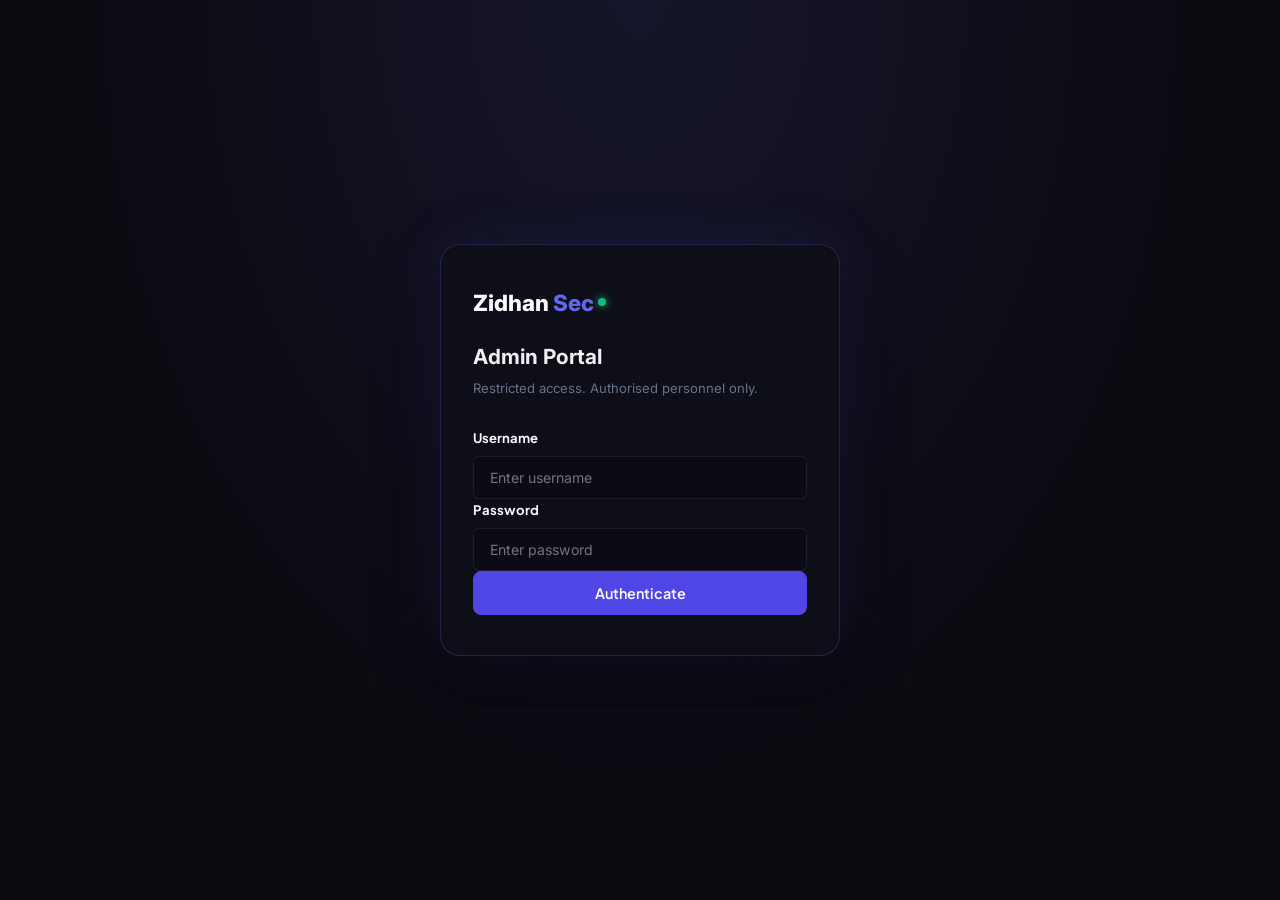
==== commit e63fdb6a: "Add password login gate to admin panel" ====
--- a/admin.html
+++ b/admin.html
@@ -14,6 +14,32 @@
 <body class="admin-body">
     <!-- Background glow effect -->
     <div class="bg-gradient-glow"></div>
+
+    <!-- ===================== LOGIN OVERLAY ===================== -->
+    <div class="admin-login-overlay" id="admin-login-overlay">
+        <div class="admin-login-card">
+            <div class="login-logo">
+                <span class="logo-brand">Zidhan</span><span class="logo-accent">Sec</span>
+                <span class="status-dot pulsing"></span>
+            </div>
+            <h2 class="login-title">Admin Portal</h2>
+            <p class="login-subtitle">Restricted access. Authorised personnel only.</p>
+            <form id="admin-login-form" autocomplete="off">
+                <div class="form-group">
+                    <label for="login-username">Username</label>
+                    <input type="text" id="login-username" placeholder="Enter username" autocomplete="off" required>
+                </div>
+                <div class="form-group">
+                    <label for="login-password">Password</label>
+                    <input type="password" id="login-password" placeholder="Enter password" autocomplete="off" required>
+                </div>
+                <div class="login-error hidden" id="login-error">❌ Invalid credentials. Try again.</div>
+                <button type="submit" class="btn btn-primary btn-block" id="login-submit-btn">Authenticate</button>
+            </form>
+        </div>
+    </div>
+    <!-- ===================== END LOGIN OVERLAY ===================== -->
+
 
     <div class="admin-layout">
         <!-- Sidebar Navigation -->
@@ -39,6 +65,7 @@
 
             <div class="sidebar-footer">
                 <a href="index.html" class="btn btn-outline btn-sm btn-block">Back to Site</a>
+                <button class="btn btn-sm btn-block" id="admin-logout-btn" style="margin-top:0.5rem; background: rgba(255,80,80,0.15); color: #ff6b6b; border: 1px solid rgba(255,80,80,0.3); border-radius: 8px; padding: 0.5rem; cursor:pointer; font-size:0.8rem; width:100%;">🔒 Logout</button>
             </div>
         </aside>
 
@@ -185,5 +212,66 @@
 
     <!-- JS Scripts -->
     <script src="app.js"></script>
+
+    <!-- Admin Login Gate Script -->
+    <script>
+    (function() {
+        const ADMIN_USER = 'zidhan';
+        const ADMIN_PASS_HASH = '5994471abb01112afcc18159f6cc74b4f511b99806da59b3caf5a9c173cacfc5'; // sha256 of '12345'
+
+        async function sha256(message) {
+            const msgBuffer = new TextEncoder().encode(message);
+            const hashBuffer = await crypto.subtle.digest('SHA-256', msgBuffer);
+            const hashArray = Array.from(new Uint8Array(hashBuffer));
+            return hashArray.map(b => b.toString(16).padStart(2, '0')).join('');
+        }
+
+        const overlay    = document.getElementById('admin-login-overlay');
+        const layout     = document.querySelector('.admin-layout');
+        const loginForm  = document.getElementById('admin-login-form');
+        const errorBox   = document.getElementById('login-error');
+        const logoutBtn  = document.getElementById('admin-logout-btn');
+
+        function showPanel() {
+            overlay.style.display = 'none';
+            layout.style.display  = 'flex';
+        }
+
+        function showLogin() {
+            overlay.style.display = 'flex';
+            layout.style.display  = 'none';
+        }
+
+        // Check if already authenticated in this session
+        if (sessionStorage.getItem('zs_admin_auth') === '1') {
+            showPanel();
+        } else {
+            showLogin();
+        }
+
+        loginForm.addEventListener('submit', async function(e) {
+            e.preventDefault();
+            const user = document.getElementById('login-username').value.trim();
+            const pass = document.getElementById('login-password').value;
+            const passHash = await sha256(pass);
+
+            if (user === ADMIN_USER && passHash === ADMIN_PASS_HASH) {
+                sessionStorage.setItem('zs_admin_auth', '1');
+                errorBox.classList.add('hidden');
+                showPanel();
+            } else {
+                errorBox.classList.remove('hidden');
+                document.getElementById('login-password').value = '';
+            }
+        });
+
+        logoutBtn.addEventListener('click', function() {
+            sessionStorage.removeItem('zs_admin_auth');
+            showLogin();
+            document.getElementById('login-username').value = '';
+            document.getElementById('login-password').value = '';
+        });
+    })();
+    </script>
 </body>
 </html>
--- a/style.css
+++ b/style.css
@@ -1223,6 +1223,39 @@
     border: 1px solid var(--color-border);
     border-radius: 12px;
     padding: 3rem;
+}
+
+/* Contact Form Tabs */
+.contact-form-tabs {
+    display: flex;
+    gap: 0.75rem;
+    margin-bottom: 2rem;
+    border-bottom: 1px solid var(--color-border);
+    padding-bottom: 1rem;
+}
+
+.form-tab {
+    background: none;
+    border: 1px solid transparent;
+    color: var(--color-text-secondary);
+    padding: 0.5rem 1rem;
+    border-radius: 6px;
+    cursor: pointer;
+    font-family: var(--font-heading);
+    font-size: 0.85rem;
+    font-weight: 700;
+    transition: var(--transition-fast);
+}
+
+.form-tab:hover {
+    color: var(--color-text-primary);
+    background-color: rgba(255, 255, 255, 0.02);
+}
+
+.form-tab.active {
+    background-color: rgba(99, 102, 241, 0.08);
+    border-color: rgba(99, 102, 241, 0.3);
+    color: var(--color-primary-light);
 }
 .cyber-form {
     display: flex;
@@ -2161,3 +2194,75 @@
     }
 }
 
+/* ===================== ADMIN LOGIN OVERLAY ===================== */
+.admin-login-overlay {
+    position: fixed;
+    inset: 0;
+    z-index: 9999;
+    display: flex;
+    align-items: center;
+    justify-content: center;
+    background: radial-gradient(ellipse at 50% 0%, rgba(99,102,241,0.12) 0%, transparent 70%),
+                var(--bg-dark, #0a0a0f);
+    backdrop-filter: blur(4px);
+}
+
+.admin-login-card {
+    background: rgba(15, 15, 25, 0.95);
+    border: 1px solid rgba(99,102,241,0.25);
+    border-radius: 20px;
+    padding: 2.5rem 2rem;
+    width: 100%;
+    max-width: 400px;
+    box-shadow: 0 0 60px rgba(99,102,241,0.12), 0 24px 60px rgba(0,0,0,0.5);
+    animation: loginFadeIn 0.4s ease;
+}
+
+@keyframes loginFadeIn {
+    from { opacity: 0; transform: translateY(24px) scale(0.97); }
+    to   { opacity: 1; transform: translateY(0)   scale(1); }
+}
+
+.login-logo {
+    display: flex;
+    align-items: center;
+    gap: 4px;
+    font-size: 1.4rem;
+    font-weight: 800;
+    margin-bottom: 1.2rem;
+    font-family: var(--font-primary, 'Inter', sans-serif);
+}
+
+.login-title {
+    font-size: 1.3rem;
+    font-weight: 700;
+    color: var(--color-text, #f0f0f0);
+    margin: 0 0 0.3rem 0;
+}
+
+.login-subtitle {
+    font-size: 0.82rem;
+    color: var(--color-text-muted, #888);
+    margin: 0 0 1.8rem 0;
+}
+
+.login-error {
+    background: rgba(255, 80, 80, 0.1);
+    border: 1px solid rgba(255, 80, 80, 0.3);
+    color: #ff6b6b;
+    border-radius: 8px;
+    padding: 0.6rem 0.9rem;
+    font-size: 0.82rem;
+    margin-bottom: 1rem;
+}
+
+.login-error.hidden {
+    display: none;
+}
+
+.btn-block {
+    width: 100%;
+    justify-content: center;
+}
+/* ============================================================= */
+
